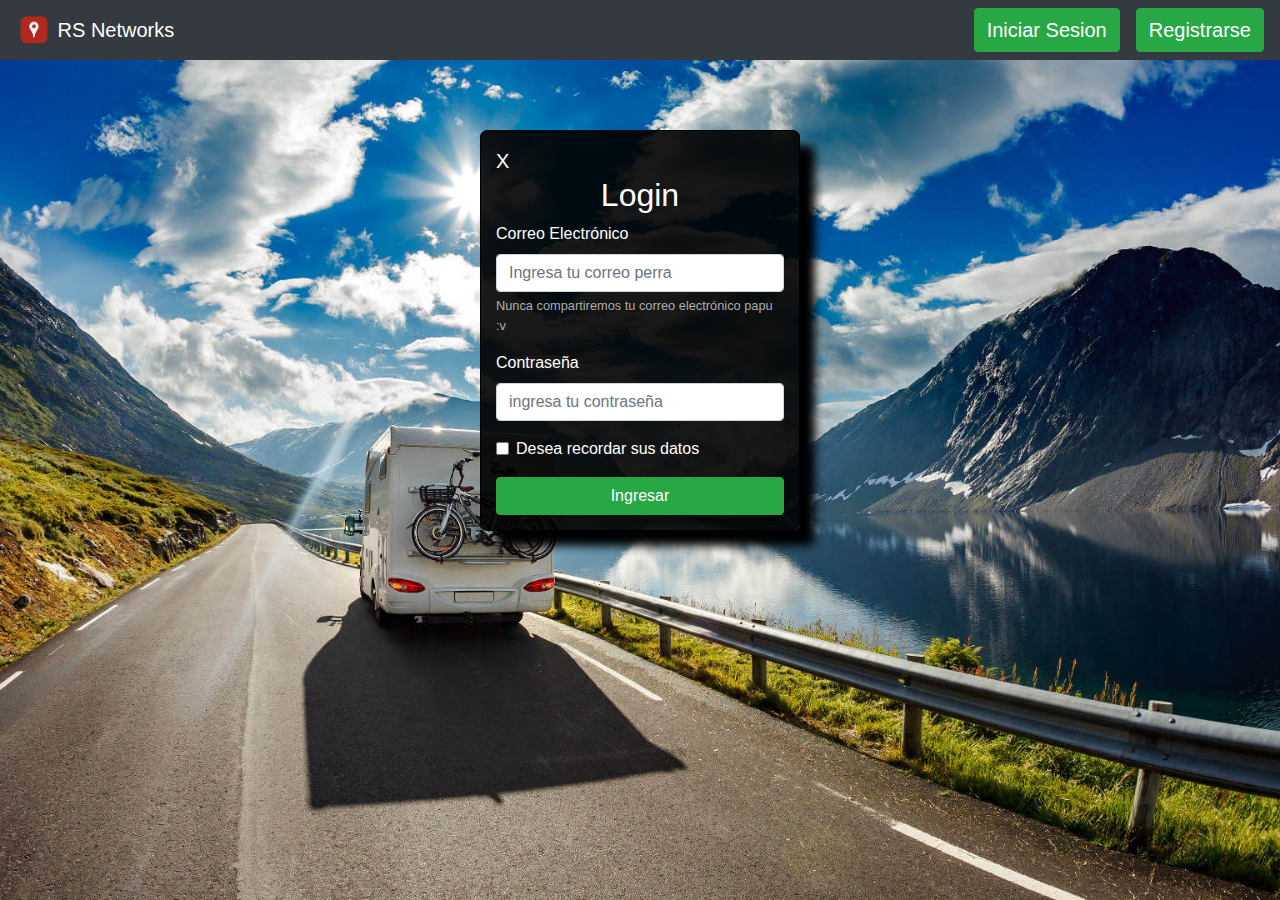
==== index.html @ 59df72a8 "Add files via upload" ====
<!DOCTYPE html>
<html lang="es">
<head>
  <title>RS networks</title>
  <link href="style.css" rel="stylesheet">
  <meta charset="utf-8">
  <link rel="shortcut icon" href="src/imagenes/maps.png">
  <meta name="viewport" content="width=device-width, initial-scale=1">
   <!-- bootstrap-->
    <link rel="stylesheet" href="src/archivos/bootstrap-4.3.1-dist/css/bootstrap.css">
    <!--bootstrap-->
    <script src="src/archivos/bootstrap-4.3.1-dist/js/bootstrap.js"></script>
    <script src="https://ajax.googleapis.com/ajax/libs/jquery/3.4.0/jquery.min.js"></script>
    <script src="https://code.jquery.com/jquery-3.3.1.slim.min.js" integrity="sha384-q8i/X+965DzO0rT7abK41JStQIAqVgRVzpbzo5smXKp4YfRvH+8abtTE1Pi6jizo" crossorigin="anonymous"></script>

   
</head>
<body id="body">
<nav class="navbar navbar-dark bg-dark navbar-expand-lg">
    <img src="src/imagenes/maps.png" height="30px;">
    <a class="navbar-brand d-none d-md-block" href="#"> RS Networks</a>
    <ul class="navbar-nav ml-auto">
        <form class="form-container d-flex ">
            <input type="button" id="iniciar" class="btn btn-success mr-3 " style="font-family:inherit; font-size:20px;" value="Iniciar Sesion">
            <input type="button" class="btn btn-success" style="font-family:inherit; font-size:20px;" value="Registrarse">
        </form>
    </ul>
</nav>
<section class="container-fluid">
    <section class="row justify-content-center">
        <section class="col-sm-12 col-md-4 col-lg-3">
            <form class="form-container" id="formulario" method="POST" action="connection/validar.php">
                <span style="color: white;cursor:pointer;font-family:inherit;font-size: 20px;justify-content: end;" id="cerrar">X</span>
                <h2 style="color: white;text-align: center">Login</h2>
                <div class="form-group">
                    <label for="ExampleInpuEmail" style="color: white;">Correo Electrónico</label>
                    <input  required type="email" name="usuario" class="form-control" id="ExampleInputEmail" aria-describedby="emailHelp" placeholder="Ingresa tu correo perra">
                    <small id="emailHelp" class="form-text" style="color: rgba(212, 212, 212, 0.815)">Nunca compartiremos tu correo electrónico papu :v</small>
                </div>
                <div class="form-group">
                    <label for="ExampleInputPassword" style="color: white;">Contraseña</label>
                    <input type="password" name="password" class="form-control" id="ExampleInputPassword" placeholder="ingresa tu contraseña">
                </div>
                <div class="form-group form-check">
                    <input type="checkbox" class="form-check-input" id="exampleCheck1">
                    <label class="form-check-label" for="exampleCheck1" style="color: white;">Desea recordar sus datos</label>
                </div>
                    <button type="submit" class="btn btn-success" id="ingresar">Ingresar</button>
            </form>
        </section>
    </section>
</section>
<script src="scripts/formulario.js"></script>
<!--ajax coneccion con servidor no metodo fecth-->
<script src="ajax.js"></script>
</body>
</html>
---- style.css ----
html{
}
#background{
    height: 100vh;
    position: fixed;
    z-index: 1;
}
body{
    background:url("src/viaje.jpg");
    height: 100vh;
    background-size: cover;
    background-position: center;
    background-attachment: fixed;
    background-color: rgba(255, 255, 255, 0.3);
    z-index: 1;
}
#formulario{
    background-color: rgba(0,0,0,0.90);
    padding: 15px;
    border: 1px solid black;
    border-radius: 7px;
    top: 70px;
    position: absolute;
    margin: auto;
    left: 0px; right: 0px;
    box-shadow: 15px 15px 10px 0px #000;
    animation: animatezoom 0.6s;
    display:block;

}
.btn{
    width: 100%;
}

@keyframes animatezoom {
from {
    transform: scale(0);
    background-color: rgba(0,0,0,0.90);
    padding: 15px;
    border: 1px solid black;
    border-radius: 7px;
    top: 70px;
    position: absolute;
    margin: auto;
    left: 0px; right: 0px;
    box-shadow: 15px 15px 10px 0px #000;
    animation: animatezoom 0.6s;
} 
to {
        transform: scale(1);
        background-color: rgba(0,0,0,0.90);
        padding: 15px;
        border: 1px solid black;
        border-radius: 7px;
        top: 70px;
        position: absolute;
        margin: auto;
        left: 0px; right: 0px;
        box-shadow: 15px 15px 10px 0px #000;
        animation: animatezoom 0.6s;  
      }
  }
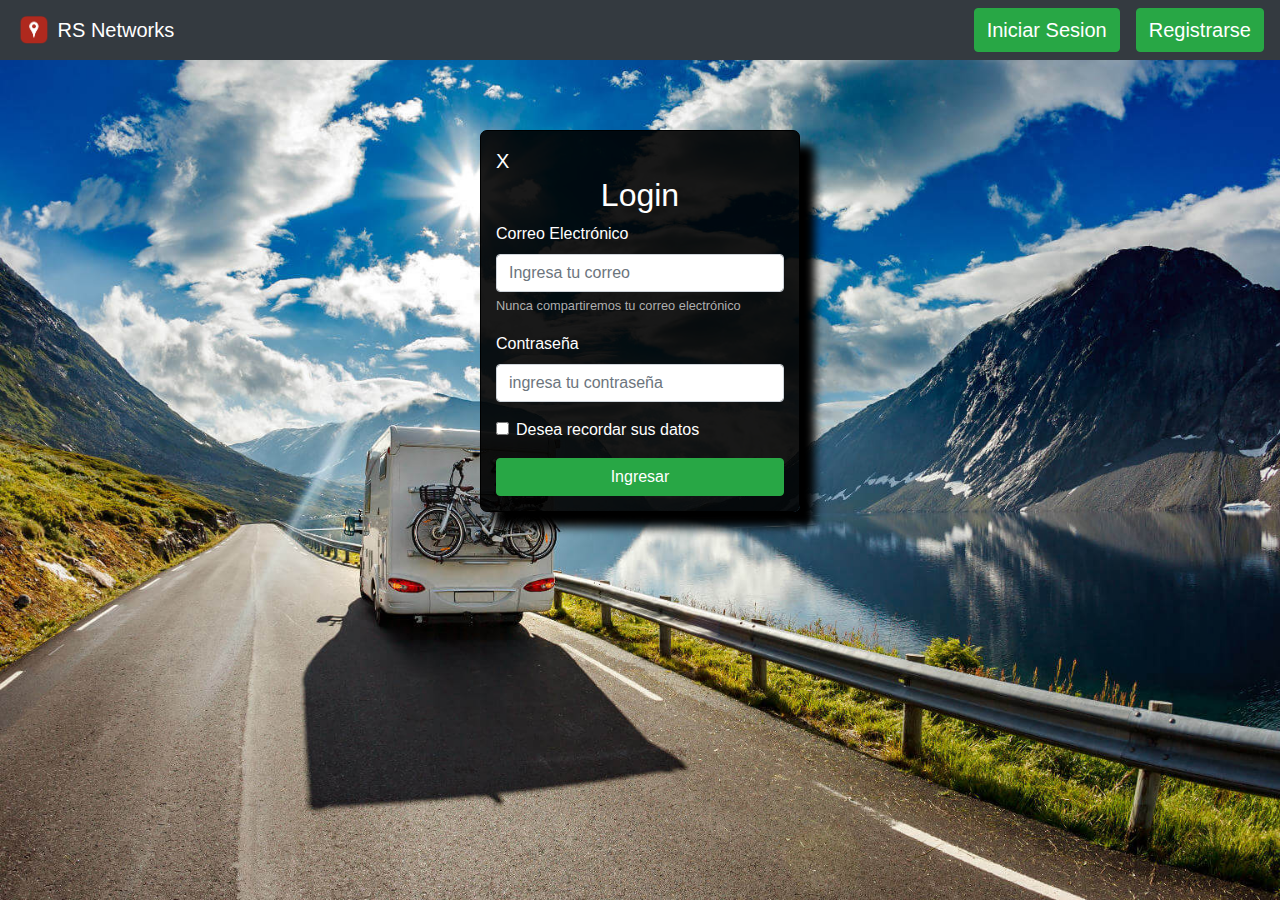
==== commit d9bd04da: "Update index.html" ====
--- a/index.html
+++ b/index.html
@@ -34,8 +34,8 @@
                 <h2 style="color: white;text-align: center">Login</h2>
                 <div class="form-group">
                     <label for="ExampleInpuEmail" style="color: white;">Correo Electrónico</label>
-                    <input  required type="email" name="usuario" class="form-control" id="ExampleInputEmail" aria-describedby="emailHelp" placeholder="Ingresa tu correo perra">
-                    <small id="emailHelp" class="form-text" style="color: rgba(212, 212, 212, 0.815)">Nunca compartiremos tu correo electrónico papu :v</small>
+                    <input  required type="email" name="usuario" class="form-control" id="ExampleInputEmail" aria-describedby="emailHelp" placeholder="Ingresa tu correo">
+                    <small id="emailHelp" class="form-text" style="color: rgba(212, 212, 212, 0.815)">Nunca compartiremos tu correo electrónico</small>
                 </div>
                 <div class="form-group">
                     <label for="ExampleInputPassword" style="color: white;">Contraseña</label>
@@ -54,4 +54,4 @@
 <!--ajax coneccion con servidor no metodo fecth-->
 <script src="ajax.js"></script>
 </body>
-</html>+</html>
